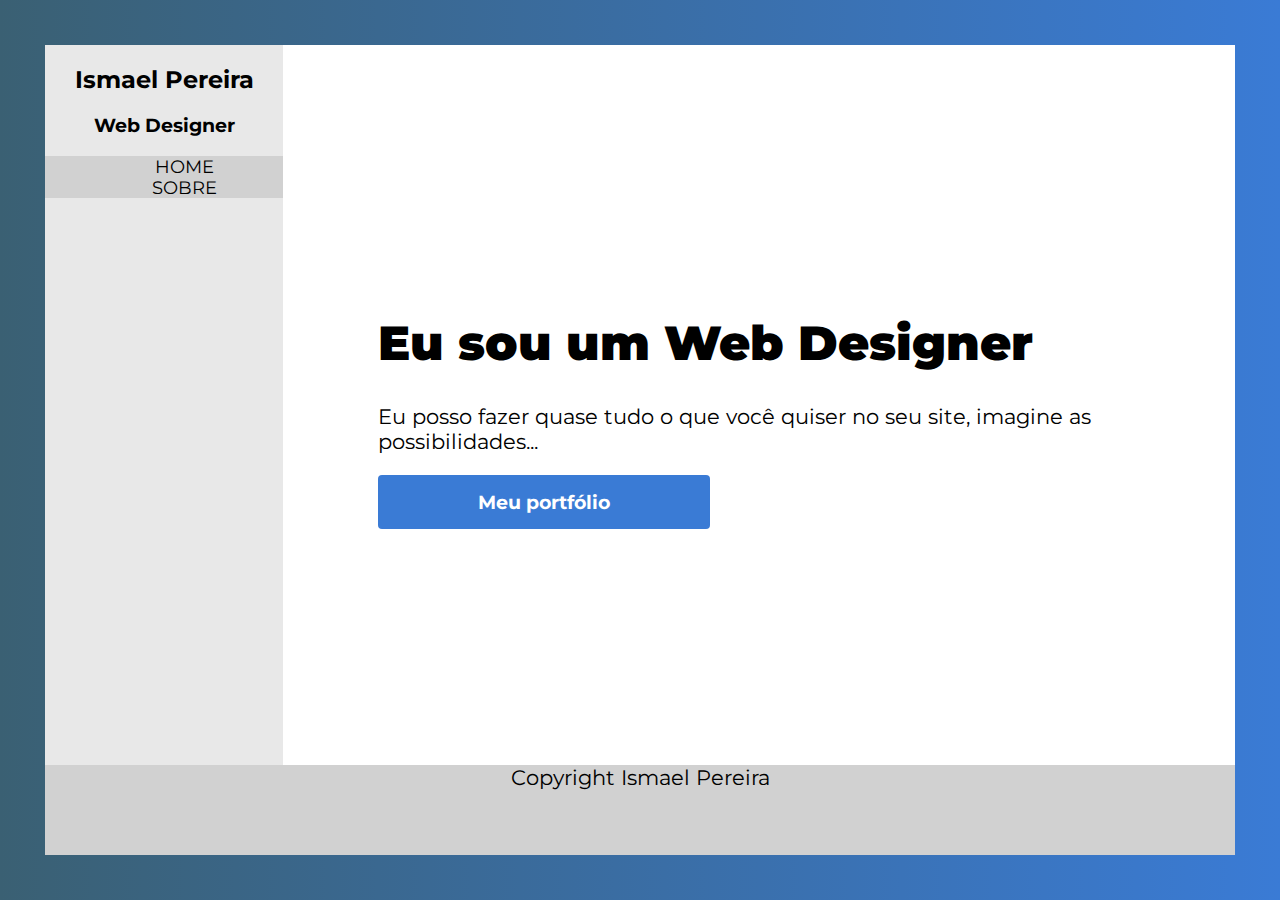
==== index.html @ a3c1db85 "first commit" ====
<!DOCTYPE html>
<html>
<head>
    <meta charset="utf-8" />
    <meta http-equiv="X-UA-Compatible" content="IE=edge">
    <title>Ismael Pereira - WebDesigner</title>
    <meta name="viewport" content="width=device-width, initial-scale=1">
    <link href="https://fonts.googleapis.com/css?family=Montserrat" rel="stylesheet">
    <link rel="stylesheet" type="text/css" media="screen" href="css/main.css" />
</head>

<body>
    <!-- SIDEBAR -->
    
    <aside class="sidebar">
    <div class= "first-sidebar"></div>
            <h2> Ismael Pereira </h2>
            <h3> Web Designer</h3>
    </div>
        
        <nav>
            <ul>
                    <li><a href="index.html" class="botao">Home</a></li>
                    <li><a href="#" class="botao">Sobre</a></li>
                </ul>
        </nav>
    </aside>

    <!-- TEXTO PRINCIPAL -->
    <main class="main-content">
            <h1><b>Eu sou um Web Designer</b></h1>
            <p>Eu posso fazer quase tudo o que você quiser no seu site, imagine as possibilidades...</p>

            <a href="#" class="cta">Meu portfólio</a>
    </main>
    
    
    <!-- RODAPÉ -->
    <footer class="footer">
    
      <p class=copyright>Copyright Ismael Pereira</p> 
    </footer>
</body>

</html>
---- css/main.css ----
html{
    padding: 0px;
    margin: 0px;
    font-family: 'Montserrat';
}
/* COLOCAR AS COISAS NO LUGAR */
body{
    margin: 5vh;
    display: grid;
    grid-template-columns: 1fr 4fr;
    grid-template-rows: 5vh 75vh 10vh;
    grid-template-areas:
    "sidebar main"
    "sidebar main"
    "footer footer";
    background: #3a7bd5;  /* fallback for old browsers */
    background: -webkit-linear-gradient(to right, #3a6073, #3a7bd5);  /* Chrome 10-25, Safari 5.1-6 */
    background: linear-gradient(to right, #3a6073, #3a7bd5); /* W3C, IE 10+/ Edge, Firefox 16+, Chrome 26+, Opera 12+, Safari 7+ */

}
/* SIDEBAR */
.sidebar{
    grid-area:sidebar;
    background: #e8e8e8;
    text-align: center;
    color: black;
}
nav{
    font-size: 1.1em;
    background-color:#d1d1d1; 
}
nav ul {
    list-style-type: none;
    text-transform: uppercase;
}
nav ul li {
    width: 100%;
}
nav ul a {
    text-decoration: none;
    color:black;
}

h2{
    color:black;
}

h3{
    color:black;
}


/* CONTEUDO PRINCIPAL */
.main-content{
    grid-area:main;
    background: #fff;
    display: flex;
    justify-content: center;
    align-items: start;
    padding: 10%;
    flex-direction: column;
}

p{
    font-size: 1.3em;
    margin-top: 0;
}

h1{
    font-size: 3em;
}

/* BOTAO */

.cta {
    display: absolute;
    color: #fff;
    background: #3a7bd5;
    text-decoration: none;
    padding: 15px 100px;
    font-size: 1.2em;
    text-align: center;
    font-weight: bold;
    border-radius: 4px;
}

/* RODAPÉ */
.footer{
    grid-area: footer;
    background: #d1d1d1;
}

.copyright{
    text-align: center;
    color:black;
}
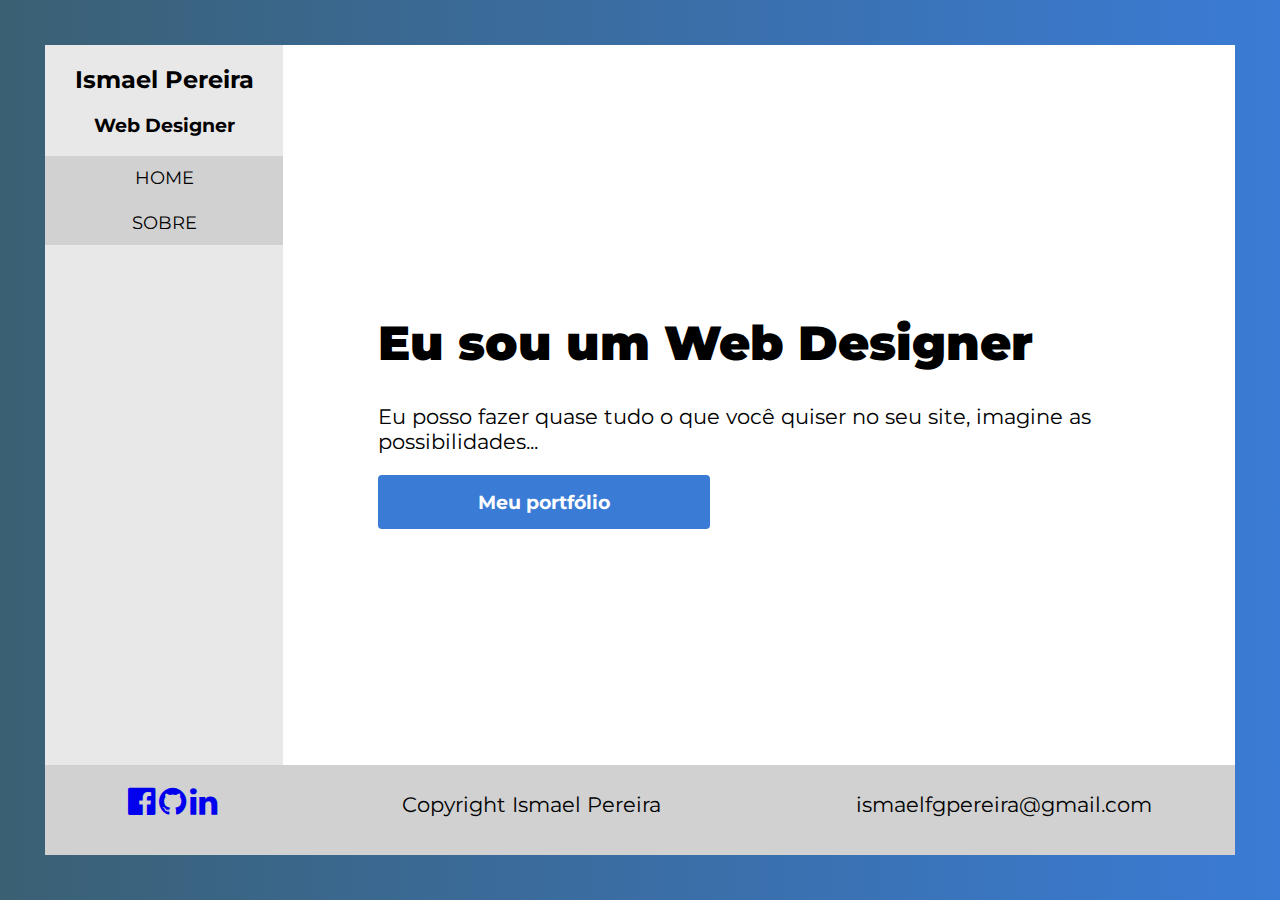
==== commit aef7722b: "teste" ====
--- a/index.html
+++ b/index.html
@@ -7,6 +7,8 @@
     <meta name="viewport" content="width=device-width, initial-scale=1">
     <link href="https://fonts.googleapis.com/css?family=Montserrat" rel="stylesheet">
     <link rel="stylesheet" type="text/css" media="screen" href="css/main.css" />
+    <link rel="stylesheet" type="text/css" media="screen" href="css/font-awesome.min.css" />
+    <link rel="stylesheet" type="text/css" media="screen" href="css/font-awesome.css" />
 </head>
 
 <body>
@@ -14,6 +16,7 @@
     
     <aside class="sidebar">
     <div class= "first-sidebar"></div>
+
             <h2> Ismael Pereira </h2>
             <h3> Web Designer</h3>
     </div>
@@ -37,8 +40,13 @@
     
     <!-- RODAPÉ -->
     <footer class="footer">
-    
-      <p class=copyright>Copyright Ismael Pereira</p> 
+        <div id="social">
+                <a href="#"><i class="fa fa-facebook-official fa-2x" aria-hidden="true" id="social"></i></a>
+                <a href="#"><i class="fa fa-github fa-2x" aria-hidden="true" id="social"></i></a>
+                 <a href="#"><i class="fa fa-linkedin fa-2x" aria-hidden="true" id="social"></i></a>
+        </div>
+        <p id=copyright>Copyright Ismael Pereira</p> 
+        <p id="email">ismaelfgpereira@gmail.com</p>
     </footer>
 </body>
 
--- a/css/main.css
+++ b/css/main.css
@@ -32,9 +32,16 @@
 nav ul {
     list-style-type: none;
     text-transform: uppercase;
+    display: flex;
+    justify-content: center;
+    align-items: center;
+    flex-direction: column;
+    padding: 0;
 }
 nav ul li {
-    width: 100%;
+    width: 90%;
+    padding: 5%;
+    
 }
 nav ul a {
     text-decoration: none;
@@ -84,14 +91,37 @@
     border-radius: 4px;
 }
 
+
+
 /* RODAPÉ */
 .footer{
     grid-area: footer;
     background: #d1d1d1;
+    flex-direction:row;
+    display:flex;
+    justify-content: space-around;
+    flex-wrap: nowrap;
+   
 }
 
-.copyright{
-    text-align: center;
-    color:black;
+#social{
+   justify-self:start;
+   align-self: center;
+   padding-bottom: 8px;
+   
 }
 
+#copyright{
+    justify-self: center;
+    align-self: center;
+    padding-right: 0px;
+    padding-top: 10px;
+    padding-left:20px;
+}
+
+#email{
+    justify-self: end;
+    align-self: center;
+    padding-left: 30px;
+    padding-top: 10px;
+}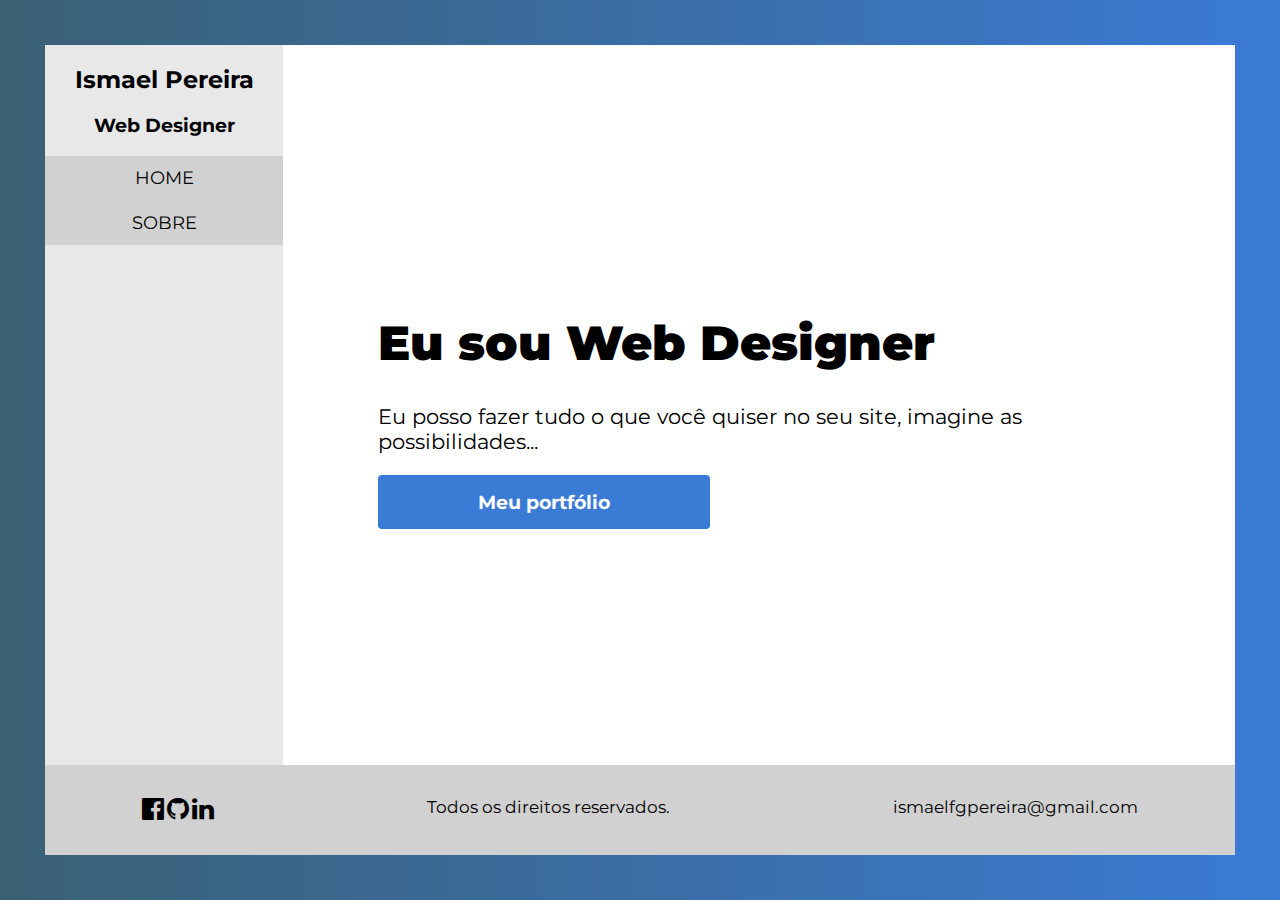
==== commit 6a33356b: "versão final" ====
--- a/index.html
+++ b/index.html
@@ -24,28 +24,28 @@
         <nav>
             <ul>
                     <li><a href="index.html" class="botao">Home</a></li>
-                    <li><a href="#" class="botao">Sobre</a></li>
+                    <li><a href="about.html" class="botao">Sobre</a></li>
                 </ul>
         </nav>
     </aside>
 
     <!-- TEXTO PRINCIPAL -->
     <main class="main-content">
-            <h1><b>Eu sou um Web Designer</b></h1>
-            <p>Eu posso fazer quase tudo o que você quiser no seu site, imagine as possibilidades...</p>
+            <h1><b>Eu sou Web Designer</b></h1>
+            <p>Eu posso fazer tudo o que você quiser no seu site, imagine as possibilidades...</p>
 
-            <a href="#" class="cta">Meu portfólio</a>
+            <a href="portfolio.html" class="cta">Meu portfólio</a>
     </main>
     
     
     <!-- RODAPÉ -->
     <footer class="footer">
         <div id="social">
-                <a href="#"><i class="fa fa-facebook-official fa-2x" aria-hidden="true" id="social"></i></a>
-                <a href="#"><i class="fa fa-github fa-2x" aria-hidden="true" id="social"></i></a>
-                 <a href="#"><i class="fa fa-linkedin fa-2x" aria-hidden="true" id="social"></i></a>
+                <a href="http://www.facebook.com/thech4mpz"><i class="fa fa-facebook-official fa-2x" aria-hidden="true" id="social"></i></a>
+                <a href="http://www.linkedin.com/in/ismael-pereira-89370211b/"><i class="fa fa-github fa-2x" aria-hidden="true" id="social"></i></a>
+                 <a href="http://www.github.com/IsmaelPereira"><i class="fa fa-linkedin fa-2x" aria-hidden="true" id="social"></i></a>
         </div>
-        <p id=copyright>Copyright Ismael Pereira</p> 
+        <p id=copyright>Todos os direitos reservados.</p> 
         <p id="email">ismaelfgpereira@gmail.com</p>
     </footer>
 </body>
--- a/css/main.css
+++ b/css/main.css
@@ -18,6 +18,8 @@
     background: linear-gradient(to right, #3a6073, #3a7bd5); /* W3C, IE 10+/ Edge, Firefox 16+, Chrome 26+, Opera 12+, Safari 7+ */
 
 }
+
+
 /* SIDEBAR */
 .sidebar{
     grid-area:sidebar;
@@ -56,6 +58,9 @@
     color:black;
 }
 
+li:hover{
+    background-color: #777F84;
+}
 
 /* CONTEUDO PRINCIPAL */
 .main-content{
@@ -66,6 +71,13 @@
     align-items: start;
     padding: 10%;
     flex-direction: column;
+}
+
+#anuncio{
+    justify-content: center;
+    align-self: center;
+    font-style: italic;
+
 }
 
 p{
@@ -80,7 +92,7 @@
 /* BOTAO */
 
 .cta {
-    display: absolute;
+    
     color: #fff;
     background: #3a7bd5;
     text-decoration: none;
@@ -101,14 +113,16 @@
     display:flex;
     justify-content: space-around;
     flex-wrap: nowrap;
-   
+    font-size: 0.8em;
 }
+
 
 #social{
    justify-self:start;
    align-self: center;
-   padding-bottom: 8px;
-   
+   color:black;
+   flex-wrap: no
+   wrap;
 }
 
 #copyright{
@@ -117,6 +131,7 @@
     padding-right: 0px;
     padding-top: 10px;
     padding-left:20px;
+    justify-content: space-around;
 }
 
 #email{
@@ -124,4 +139,51 @@
     align-self: center;
     padding-left: 30px;
     padding-top: 10px;
-}+    
+}
+
+/* RESPONSIVIDADE */
+
+@media screen and (max-width: 768px ){
+    html{
+        background-repeat: no-repeat;
+    }
+    
+    body{ 
+        margin:5vh;
+        grid-template-columns: 1fr;
+        grid-template-rows: 35vh 80vh 30vh;
+        grid-template-areas: 
+        "sidebar" 
+        "main" 
+        "footer";
+    }
+
+    .sidebar{
+        grid-template-columns: auto;
+        grid-template-rows:auto;
+        padding:0;
+    }
+
+    .footer{
+        font-size: 0.8em;
+        flex-direction: column;
+    
+    }
+    
+    .cta {
+    
+        color: #fff;
+        background: #3a7bd5;
+        text-decoration: none;
+        padding: 15px 100px;
+        font-size: 1.2em;
+        text-align: center;
+        font-weight: bold;
+        border-radius: 4px;
+        word-wrap: none;
+        padding-left: 30px;
+        padding-right: 30px;
+        align-self: center;
+    }
+
